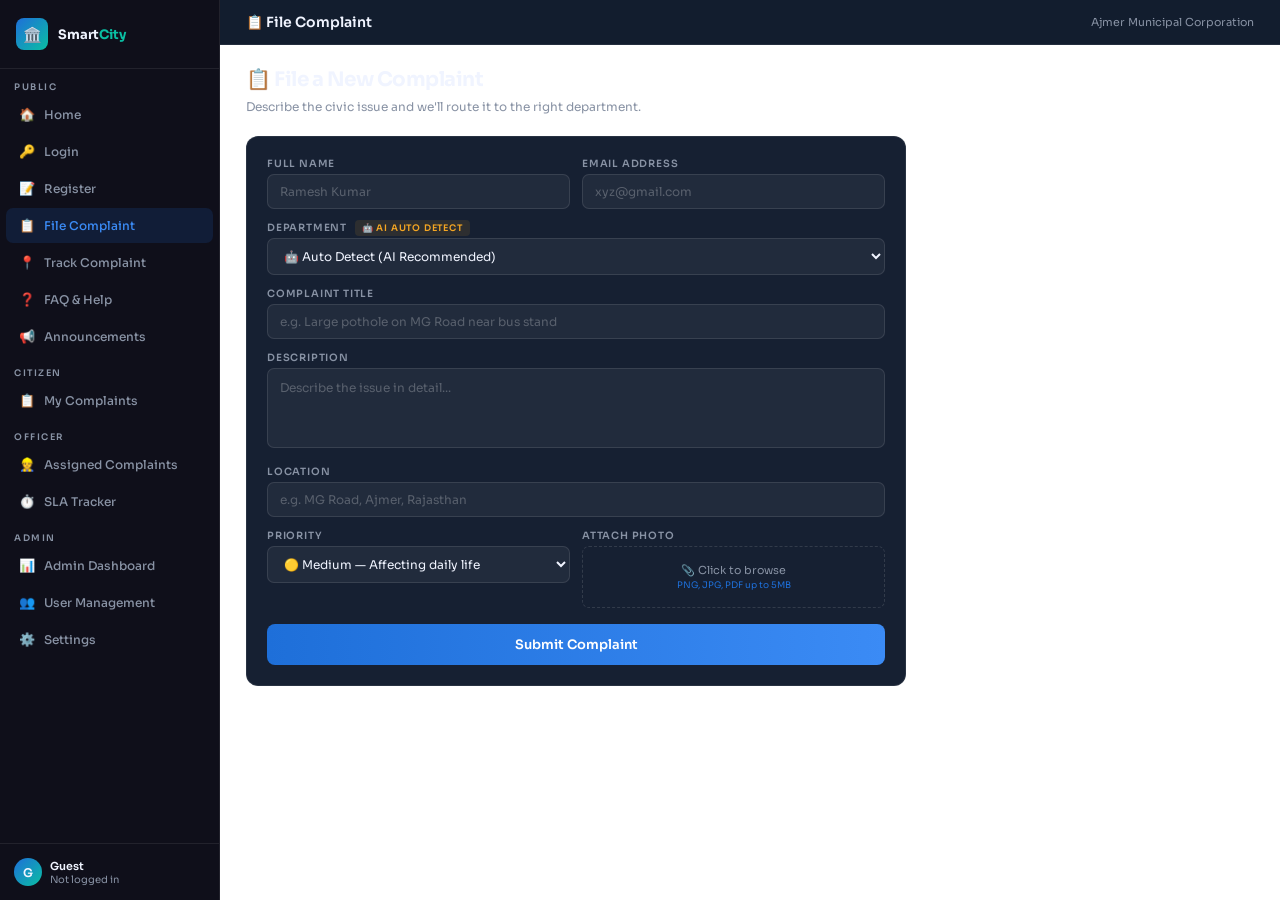
==== frontend/file-complaint.html @ df9fefe7 "final college project" ====
<!DOCTYPE html>
<html lang="en">
   <head>
      <meta charset="UTF-8">
      <meta name="viewport" content="width=device-width,initial-scale=1.0">
      <link href="https://fonts.googleapis.com/css2?family=Sora:wght@300;400;500;600;700&display=swap" rel="stylesheet">
      <link rel="stylesheet" href="css/style.css">
      <title>File Complaint - SmartCity</title>
   </head>
   <body>
      <video autoplay muted loop class="bg-video">
         <source src="video.mp4" type="video/mp4">
      </video>
      <!-- <div class="bg-overlay"></div> -->
      <div class="layout">
         <div class="sidebar">
            <div class="s-logo">
               <div class="s-logo-icon">🏛️</div>
               <div class="s-logo-text">Smart<span>City</span></div>
            </div>
            <div class="s-section">Public</div>
            <a href="index.html" class="nav-item"><span class="nav-icon">🏠</span>Home</a>
            <a href="login.html" class="nav-item"><span class="nav-icon">🔑</span>Login</a>
            <a href="register.html" class="nav-item"><span class="nav-icon">📝</span>Register</a>
            <a href="file-complaint.html" class="nav-item active"><span class="nav-icon">📋</span>File Complaint</a>
            <a href="track-complaint.html" class="nav-item"><span class="nav-icon">📍</span>Track Complaint</a>
            <a href="faq.html" class="nav-item"><span class="nav-icon">❓</span>FAQ &amp; Help</a>
            <a href="announcements.html" class="nav-item"><span class="nav-icon">📢</span>Announcements</a>
            <div class="s-section">Citizen</div>
            <a href="my-complaints.html" class="nav-item"><span class="nav-icon">📋</span>My Complaints</a>
            <div class="s-section">Officer</div>
            <a href="officer-complaints.html" class="nav-item"><span class="nav-icon">👷</span>Assigned Complaints</a>
            <a href="sla-tracker.html" class="nav-item"><span class="nav-icon">⏱️</span>SLA Tracker</a>
            <div class="s-section">Admin</div>
            <a href="admin-dashboard.html" class="nav-item"><span class="nav-icon">📊</span>Admin Dashboard</a>
            <a href="user-management.html" class="nav-item"><span class="nav-icon">👥</span>User Management</a>
            <a href="settings.html" class="nav-item"><span class="nav-icon">⚙️</span>Settings</a>
            <div class="s-footer">
               <div class="user-pill">
                  <div class="user-av" id="sidebarAvatar">?</div>
                  <div>
                     <div class="user-nm" id="sidebarName">Guest</div>
                     <div class="user-rl" id="sidebarRole">Not logged in</div>
                  </div>
               </div>
            </div>
         </div>
         <div class="main-content">
            <div class="topbar">
               <div class="topbar-title">📋 File Complaint</div>
               <div class="topbar-right">Ajmer Municipal Corporation</div>
            </div>
            <div class="page-content">
               <div class="page-heading">📋 File a New Complaint</div>
               <div class="page-sub">Describe the civic issue and we'll route it to the right department.</div>
               <div class="card" style="max-width:660px">
                  <div class="form-grid">
                     <div class="form-row"><label>Full Name</label><input type="text" id="fc_name" placeholder="Ramesh Kumar"></div>
                     <div class="form-row"><label>Email Address</label><input type="email" id="fc_email" placeholder="xyz@gmail.com"></div>
                  </div>
                  <div class="form-row">
                     <label>Department <span style="color:var(--gold);font-size:9px;margin-left:5px;background:rgba(245,166,35,0.1);padding:2px 7px;border-radius:4px">🤖 AI Auto Detect</span></label>
                     <select id="fc_dept">
                        <option value="0">🤖 Auto Detect (AI Recommended)</option>
                     </select>
                  </div>
                  <div class="form-row"><label>Complaint Title</label><input type="text" id="fc_title" placeholder="e.g. Large pothole on MG Road near bus stand"></div>
                  <div class="form-row"><label>Description</label><textarea id="fc_message" placeholder="Describe the issue in detail..."></textarea></div>
                  <div class="form-row"><label>Location</label><input type="text" id="fc_location" placeholder="e.g. MG Road, Ajmer, Rajasthan"></div>
                  <div class="form-grid">
                     <div class="form-row">
                        <label>Priority</label>
                        <select id="fc_priority">
                           <option value="high">🔴 High — Immediate danger</option>
                           <option value="medium" selected>🟡 Medium — Affecting daily life</option>
                           <option value="low">🟢 Low — Minor inconvenience</option>
                        </select>
                     </div>
                     <div class="form-row">
                        <label>Attach Photo</label>
                        <div class="upload-box">📎 Click to browse<br><span style="font-size:9px">PNG, JPG, PDF up to 5MB</span></div>
                     </div>
                  </div>
                  <button type="button" id="complaintBtn" class="form-submit">Submit Complaint</button>
               </div>
            </div>
         </div>
      </div>
      <script src="js/sidebar.js"></script>
      <script src="js/file-complaint.js"></script>
   </body>
</html>
---- frontend/css/style.css ----
@import url('https://fonts.googleapis.com/css2?family=Sora:wght@300;400;500;600;700&display=swap');

* {
	margin: 0;
	padding: 0;
	box-sizing: border-box;
	font-family: 'Sora', sans-serif;
}

:root {
	--navy: #0B1628;
	--navy2: #112240;
	--blue: #1E6FD9;
	--blue2: #3B8BF5;
	--teal: #0ABFA3;
	--gold: #F5A623;
	--red: #F56565;
	--white: #F0F4FF;
	--gray: #8892A4;
	--card: #162032;
	--border: rgba(255, 255, 255, 0.08);
	--sw: 220px;
}

body {
	/* background: var(--navy); */
	color: var(--white);
	min-height: 100vh;
	overflow-x: hidden
}

.bg-video {
    position: fixed;
    right: 0;
    bottom: 0;
    min-width: 100%;
    min-height: 100%;
    
    object-fit: cover;   /* Makes it behave like background */
    
    z-index: -1;         /* Send video behind content */
}

.bg-overlay {
	position: fixed;
	top: 0;
	left: 0;
	width: 100%;
	height: 100%;
	background: linear-gradient(135deg, rgba(11, 22, 40, 0.96), rgba(17, 34, 64, 0.93));
	z-index: -1
}

.layout {
	display: flex;
	min-height: 100vh
}

.sidebar {
	width: var(--sw);
    background: #0f0f1a;
	border-right: 1px solid var(--border);
	position: fixed;
	top: 0;
	left: 0;
	height: 100vh;
	overflow-y: auto;
	display: flex;
	flex-direction: column;
	z-index: 100
}

.sidebar::-webkit-scrollbar {
	width: 3px
}

.sidebar::-webkit-scrollbar-thumb {
	background: var(--border);
	border-radius: 2px
}

.s-logo {
	padding: 18px 16px;
	border-bottom: 1px solid var(--border);
	display: flex;
	align-items: center;
	gap: 10px
}

.s-logo-icon {
	width: 32px;
	height: 32px;
	background: linear-gradient(135deg, var(--blue), var(--teal));
	border-radius: 8px;
	display: flex;
	align-items: center;
	justify-content: center;
	font-size: 15px;
	flex-shrink: 0
}

.s-logo-text {
	font-size: 13px;
	font-weight: 700
}

.s-logo-text span {
	color: var(--teal)
}

.s-section {
	padding: 12px 14px 3px;
	font-size: 9px;
	font-weight: 600;
	color: var(--gray);
	letter-spacing: 1.5px;
	text-transform: uppercase
}

.nav-item {
	display: flex;
	align-items: center;
	gap: 9px;
	padding: 9px 13px;
	margin: 1px 6px;
	border-radius: 7px;
	color: var(--gray);
	text-decoration: none;
	font-size: 12px;
	font-weight: 500;
	cursor: pointer;
	transition: all .2s
}

.nav-item:hover {
	background: rgba(255, 255, 255, 0.05);
	color: var(--white)
}

.nav-item.active {
	background: rgba(30, 111, 217, 0.15);
	color: var(--blue2)
}

.nav-icon {
	font-size: 13px;
	width: 16px;
	text-align: center
}

.s-footer {
	margin-top: auto;
	padding: 14px;
	border-top: 1px solid var(--border)
}

.user-pill {
	display: flex;
	align-items: center;
	gap: 8px
}

.user-av {
	width: 28px;
	height: 28px;
	border-radius: 50%;
	background: linear-gradient(135deg, var(--blue), var(--teal));
	display: flex;
	align-items: center;
	justify-content: center;
	font-size: 12px;
	font-weight: 600;
	flex-shrink: 0
}

.user-nm {
	font-size: 11px;
	font-weight: 600
}

.user-rl {
	font-size: 10px;
	color: var(--gray)
}

.main-content {
	margin-left: var(--sw);
	flex: 1;
	display: flex;
	flex-direction: column;
	min-height: 100vh
}

.topbar {
	padding: 13px 26px;
	background: rgba(11, 22, 40, 0.97);
	border-bottom: 1px solid var(--border);
	display: flex;
	align-items: center;
	justify-content: space-between;
	position: sticky;
	top: 0;
	z-index: 50
}

.topbar-title {
	font-size: 14px;
	font-weight: 600
}

.topbar-right {
	font-size: 11px;
	color: var(--gray)
}

.page-content {
	padding: 22px 26px;
	flex: 1
}

.page-heading {
	font-size: 20px;
	font-weight: 700;
	margin-bottom: 5px;
	letter-spacing: -.5px
}

.page-sub {
	font-size: 12px;
	color: var(--gray);
	margin-bottom: 20px;
	line-height: 1.6
}

.card {
	background: var(--card);
	border: 1px solid var(--border);
	border-radius: 12px;
	padding: 20px;
	margin-bottom: 14px
}

.card-title {
	font-size: 13px;
	font-weight: 600;
	margin-bottom: 14px;
	padding-bottom: 11px;
	border-bottom: 1px solid var(--border)
}

.stat-grid {
	display: grid;
	grid-template-columns: repeat(4, 1fr);
	gap: 13px;
	margin-bottom: 18px
}

.stat-card {
	background: var(--card);
	border: 1px solid var(--border);
	border-radius: 12px;
	padding: 16px 18px
}

.stat-num {
	font-size: 26px;
	font-weight: 700;
	display: block;
	margin-bottom: 3px
}

.stat-lbl {
	font-size: 11px;
	color: var(--gray)
}

.table-wrap {
	background: var(--card);
	border: 1px solid var(--border);
	border-radius: 12px;
	overflow: hidden;
	margin-bottom: 14px
}

table {
	width: 100%;
	border-collapse: collapse
}

th {
	padding: 10px 15px;
	font-size: 10px;
	font-weight: 600;
	color: var(--gray);
	text-transform: uppercase;
	letter-spacing: .8px;
	text-align: left;
	background: rgba(255, 255, 255, 0.03);
	border-bottom: 1px solid var(--border)
}

td {
	padding: 11px 15px;
	font-size: 12px;
	color: rgba(255, 255, 255, 0.85);
	border-bottom: 1px solid rgba(255, 255, 255, 0.04)
}

tr:last-child td {
	border-bottom: none
}

tr:hover td {
	background: rgba(255, 255, 255, 0.02)
}

.badge {
	display: inline-block;
	padding: 3px 9px;
	border-radius: 999px;
	font-size: 10px;
	font-weight: 600;
	text-transform: capitalize
}

.badge.filed {
	background: rgba(255, 255, 255, 0.08);
	color: var(--gray)
}

.badge.under_review {
	background: rgba(59, 139, 245, 0.15);
	color: var(--blue2)
}

.badge.assigned {
	background: rgba(155, 89, 182, 0.15);
	color: #9B59B6
}

.badge.in_progress {
	background: rgba(30, 111, 217, 0.15);
	color: var(--blue2)
}

.badge.resolved {
	background: rgba(10, 191, 163, 0.15);
	color: var(--teal)
}

.badge.closed {
	background: rgba(255, 255, 255, 0.05);
	color: var(--gray)
}

.badge.high {
	background: rgba(245, 101, 101, 0.15);
	color: var(--red)
}

.badge.medium {
	background: rgba(245, 166, 35, 0.15);
	color: var(--gold)
}

.badge.low {
	background: rgba(10, 191, 163, 0.15);
	color: var(--teal)
}

.badge.citizen {
	background: rgba(255, 255, 255, 0.08);
	color: var(--gray)
}

.badge.officer {
	background: rgba(10, 191, 163, 0.15);
	color: var(--teal)
}

.badge.admin {
	background: rgba(30, 111, 217, 0.15);
	color: var(--blue2)
}

.btn {
	padding: 8px 16px;
	border-radius: 7px;
	font-size: 12px;
	font-weight: 600;
	cursor: pointer;
	font-family: 'Sora', sans-serif;
	border: none;
	transition: all .2s;
	display: inline-block;
	text-decoration: none
}

.btn-primary {
	background: var(--blue);
	color: #fff
}

.btn-primary:hover {
	background: var(--blue2)
}

.btn-teal {
	background: var(--teal);
	color: #fff
}

.btn-teal:hover {
	opacity: .9
}

.btn-outline {
	background: transparent;
	border: 1px solid var(--border);
	color: var(--white)
}

.btn-outline:hover {
	border-color: rgba(255, 255, 255, .3)
}

.btn-danger {
	background: rgba(245, 101, 101, 0.1);
	color: var(--red);
	border: 1px solid rgba(245, 101, 101, 0.2)
}

.btn-sm {
	padding: 4px 10px;
	font-size: 10px
}

.form-row {
	margin-bottom: 12px
}

.form-row label {
	display: block;
	font-size: 10px;
	font-weight: 600;
	color: var(--gray);
	margin-bottom: 4px;
	text-transform: uppercase;
	letter-spacing: .8px
}

.form-row input,
.form-row select,
.form-row textarea {
	width: 100%;
	padding: 9px 12px;
	background: rgba(255, 255, 255, 0.05);
	border: 1px solid rgba(255, 255, 255, 0.1);
	border-radius: 7px;
	color: var(--white);
	font-size: 12px;
	font-family: 'Sora', sans-serif;
	outline: none;
	transition: border-color .2s
}

.form-row input:focus,
.form-row select:focus,
.form-row textarea:focus {
	border-color: var(--blue)
}

.form-row input::placeholder,
.form-row textarea::placeholder {
	color: rgba(255, 255, 255, .25)
}

.form-row select option {
	background: var(--navy2)
}

.form-row textarea {
	resize: none;
	height: 80px;
	line-height: 1.6
}

.form-grid {
	display: grid;
	grid-template-columns: 1fr 1fr;
	gap: 12px
}

.form-submit {
	width: 100%;
	padding: 12px;
	background: linear-gradient(90deg, var(--blue), var(--blue2));
	border: none;
	border-radius: 8px;
	color: #fff;
	font-size: 13px;
	font-weight: 600;
	cursor: pointer;
	font-family: 'Sora', sans-serif;
	transition: opacity .2s;
	margin-top: 4px
}

.form-submit:hover {
	opacity: .9
}

.filter-row {
	display: flex;
	gap: 8px;
	margin-bottom: 13px;
	flex-wrap: wrap;
	align-items: center
}

.filter-input {
	flex: 1;
	min-width: 160px;
	padding: 7px 11px;
	background: rgba(255, 255, 255, 0.05);
	border: 1px solid var(--border);
	border-radius: 6px;
	color: var(--white);
	font-size: 11px;
	font-family: 'Sora', sans-serif;
	outline: none
}

.filter-input::placeholder {
	color: var(--gray)
}

.filter-select {
	padding: 7px 11px;
	background: rgba(255, 255, 255, 0.05);
	border: 1px solid var(--border);
	border-radius: 6px;
	color: var(--white);
	font-size: 11px;
	font-family: 'Sora', sans-serif;
	outline: none
}

.filter-select option {
	background: var(--navy2)
}

.charts-row {
	display: grid;
	grid-template-columns: 1fr 1fr;
	gap: 14px;
	margin-bottom: 18px
}

.chart-box {
	background: var(--card);
	border: 1px solid var(--border);
	border-radius: 12px;
	padding: 18px
}

.chart-box h3 {
	font-size: 12px;
	font-weight: 600;
	margin-bottom: 14px
}

.progress-item {
	margin-bottom: 12px
}

.progress-item:last-child {
	margin-bottom: 0
}

.progress-label {
	display: flex;
	justify-content: space-between;
	font-size: 11px;
	margin-bottom: 5px
}

.progress-bar {
	height: 5px;
	background: rgba(255, 255, 255, 0.08);
	border-radius: 3px;
	overflow: hidden
}

.progress-fill {
	height: 100%;
	border-radius: 3px;
	transition: width .6s ease
}

.progress-fill.resolved {
	background: var(--teal)
}

.progress-fill.inprogress {
	background: var(--blue2)
}

.progress-fill.pending {
	background: var(--gold)
}

.timeline-wrap {
	padding-left: 6px;
	border-left: 2px solid rgba(255, 255, 255, 0.08);
	margin-top: 12px
}

.tl-item {
	position: relative;
	padding-left: 18px;
	margin-bottom: 16px
}

.tl-item:last-child {
	margin-bottom: 0
}

.tl-dot {
	position: absolute;
	left: -7px;
	top: 4px;
	width: 12px;
	height: 12px;
	border-radius: 50%;
	background: var(--teal);
	border: 2px solid var(--teal)
}

.tl-dot.active {
	background: var(--blue);
	border-color: var(--blue);
	box-shadow: 0 0 0 3px rgba(30, 111, 217, 0.25)
}

.tl-name {
	font-size: 12px;
	font-weight: 500;
	margin-bottom: 2px
}

.tl-time {
	font-size: 10px;
	color: var(--gray);
	margin-bottom: 2px
}

.tl-remark {
	font-size: 10px;
	color: rgba(255, 255, 255, .4);
	font-style: italic
}

.sla-bar {
	height: 4px;
	background: rgba(255, 255, 255, 0.08);
	border-radius: 2px;
	margin-top: 5px;
	overflow: hidden
}

.sla-fill {
	height: 100%;
	border-radius: 2px
}

.settings-wrap {
	max-width: 580px;
	display: flex;
	flex-direction: column;
	gap: 14px
}

.settings-section-title {
	font-size: 9px;
	font-weight: 600;
	color: var(--gray);
	text-transform: uppercase;
	letter-spacing: 1px;
	margin-bottom: 10px
}

.setting-row {
	display: flex;
	align-items: center;
	justify-content: space-between;
	padding: 11px 0;
	border-bottom: 1px solid var(--border)
}

.setting-row:last-child {
	border-bottom: none
}

.setting-label {
	font-size: 12px;
	font-weight: 500;
	margin-bottom: 2px
}

.setting-desc {
	font-size: 10px;
	color: var(--gray)
}

.toggle {
	width: 34px;
	height: 18px;
	background: rgba(255, 255, 255, 0.1);
	border-radius: 9px;
	position: relative;
	cursor: pointer;
	transition: background .2s;
	flex-shrink: 0
}

.toggle::after {
	content: '';
	position: absolute;
	width: 13px;
	height: 13px;
	background: #fff;
	border-radius: 50%;
	top: 2.5px;
	left: 2.5px;
	transition: left .2s
}

.toggle.active {
	background: var(--blue)
}

.toggle.active::after {
	left: 18px
}

.sla-grid {
	display: grid;
	grid-template-columns: 1fr 1fr;
	gap: 10px;
	margin-bottom: 12px
}

.ann-item {
	display: flex;
	justify-content: space-between;
	align-items: flex-start;
	padding: 13px 0;
	border-bottom: 1px solid var(--border);
	gap: 10px
}

.ann-item:last-child {
	border-bottom: none
}

.ann-dot {
	width: 7px;
	height: 7px;
	border-radius: 50%;
	background: var(--teal);
	margin-top: 4px;
	flex-shrink: 0
}

.ann-content {
	flex: 1
}

.ann-title {
	font-size: 12px;
	font-weight: 500;
	margin-bottom: 3px
}

.ann-msg {
	font-size: 11px;
	color: var(--gray);
	line-height: 1.5;
	margin-bottom: 3px
}

.ann-date {
	font-size: 10px;
	color: var(--gray)
}

.ann-del {
	padding: 3px 9px;
	border-radius: 5px;
	border: 1px solid rgba(245, 101, 101, 0.2);
	background: rgba(245, 101, 101, 0.08);
	color: var(--red);
	font-size: 10px;
	cursor: pointer;
	font-family: 'Sora', sans-serif;
	flex-shrink: 0
}

.faq-item {
	padding: 13px 0;
	border-bottom: 1px solid var(--border);
	cursor: pointer
}

.faq-item:last-child {
	border-bottom: none
}

.faq-q {
	display: flex;
	justify-content: space-between;
	align-items: center;
	font-size: 12px;
	font-weight: 500
}

.faq-icon {
	font-size: 11px;
	color: var(--gray);
	transition: transform .2s
}

.faq-item.open .faq-icon {
	transform: rotate(180deg)
}

.faq-a {
	display: none;
	font-size: 11px;
	color: var(--gray);
	margin-top: 8px;
	line-height: 1.7;
	padding-left: 2px
}

.faq-item.open .faq-a {
	display: block
}

.auth-layout {
	display: flex;
	min-height: 100vh
}

.auth-sidebar {
	width: var(--sw);
	/* background: rgba(17, 34, 64, 0.98); */
    background: linear-gradient(80deg, #220029, #1b0029);
    box-shadow: 0 0 0 3px rgba(30, 49, 75, 0.25);
	border-right: 1px solid var(--border);
	position: fixed;
	top: 0;
	left: 0;
	height: 100vh;
	overflow-y: auto;
	display: flex;
	flex-direction: column;
	z-index: 100;
}

.auth-main {
	margin-left: var(--sw);
	flex: 1;
	display: flex;
	align-items: center;
	justify-content: center;
	padding: 40px 20px;
	min-height: 100vh
}

.auth-box {
	display: flex;
	background: rgba(22, 32, 50, 0.95);
	border: 1px solid var(--border);
	border-radius: 16px;
	overflow: hidden;
	width: 760px;
	max-width: 100%;
	box-shadow: 0 20px 60px rgba(0, 0, 0, .4)
}

.auth-video-side {
	width: 320px;
	position: relative;
	overflow: hidden;
	flex-shrink: 0
}

.auth-video-side video {
	position: absolute;
	top: 0;
	left: 0;
	width: 100%;
	height: 100%;
	object-fit: cover;
	opacity: .65
}

.auth-video-overlay {
	position: absolute;
	top: 0;
	left: 0;
	width: 100%;
	height: 100%;
	background: linear-gradient(to bottom, rgba(11, 22, 40, .3), rgba(11, 22, 40, .85));
	display: flex;
	flex-direction: column;
	justify-content: flex-end;
	padding: 24px
}

.auth-video-title {
	font-size: 18px;
	font-weight: 700;
	color: #fff;
	line-height: 1.2;
	margin-bottom: 5px
}

.auth-video-sub {
	font-size: 11px;
	color: rgba(255, 255, 255, .55);
	line-height: 1.5
}

.auth-form-side {
	flex: 1;
	padding: 28px 24px;
}

.auth-form-title {
	font-size: 18px;
	font-weight: 700;
	margin-bottom: 5px
}

.auth-form-sub {
	font-size: 11px;
	color: var(--gray);
	margin-bottom: 20px;
	line-height: 1.6
}

.home-layout {
	display: flex;
	min-height: 100vh
}

.home-sidebar {
	width: var(--sw);
	/* background: rgba(17, 34, 64, 0.98); */
    background: linear-gradient(80deg, #220029, #1b0029);
    box-shadow: 0 0 0 3px rgba(30, 49, 75, 0.25);
    /* border-right: 1px solid #ff00cc; */
	border-right: 1px solid var(--border);
	position: fixed;
	top: 0;
	left: 0;
	height: 100vh;
	overflow-y: auto;
	display: flex;
	flex-direction: column;
	z-index: 100
}

.home-main {
	margin-left: var(--sw);
	flex: 1
}

.home-topbar {
	padding: 13px 26px;
	background: rgba(11, 22, 40, 0.128);
	border-bottom: 1px solid var(--border);
	display: flex;
	align-items: center;
	justify-content: space-between;
	position: sticky;
	top: 0;
	z-index: 50
}

.hero {
	padding: 55px 36px 36px;
	text-align: center;
	position: relative;
}

.hero::before {
	content: '';
	position: absolute;
	top: 0;
	left: 50%;
	transform: translateX(-50%);
	width: 450px;
	height: 280px;
	background: radial-gradient(ellipse, rgba(30, 111, 217, 0.14), transparent 70%);
	pointer-events: none
}

.hero-badge {
	display: inline-flex;
	align-items: center;
	gap: 5px;
	padding: 4px 12px;
	background: rgba(10, 191, 163, 0.1);
	border: 1px solid rgba(10, 191, 163, 0.25);
	border-radius: 999px;
	font-size: 10px;
	color: var(--teal);
	font-weight: 500;
	margin-bottom: 18px
}

.hero-dot {
	width: 6px;
	height: 6px;
	border-radius: 50%;
	background: var(--teal);
	animation: pulse 2s infinite
}

@keyframes pulse {

	0%,
	100% {
		opacity: 1
	}

	50% {
		opacity: .3
	}
}

.hero-title {
	font-size: 38px;
	font-weight: 700;
	line-height: 1.15;
	letter-spacing: -.8px;
	margin-bottom: 12px
}

.hero-title span {
	background: linear-gradient(90deg, var(--blue2), var(--teal));
	-webkit-background-clip: text;
	-webkit-text-fill-color: transparent;
	background-clip: text
}

.hero-sub {
	font-size: 13px;
	color: var(--gray);
	max-width: 440px;
	margin: 0 auto 26px;
	line-height: 1.7
}

.hero-btns {
	display: flex;
	gap: 10px;
	justify-content: center
}

.hero-btn {
	padding: 11px 22px;
	border-radius: 7px;
	font-size: 13px;
	font-weight: 600;
	cursor: pointer;
	font-family: 'Sora', sans-serif;
	text-decoration: none;
	transition: all .2s;
	border: none
}

.hero-btn.primary {
	background: var(--blue);
	color: #fff
}

.hero-btn.primary:hover {
	background: var(--blue2);
	transform: translateY(-1px)
}

.hero-btn.secondary {
	background: transparent;
	border: 1px solid rgba(255, 255, 255, .15);
	color: var(--white)
}

.hero-btn.secondary:hover {
	border-color: rgba(255, 255, 255, .3)
}

.stats-row {
	display: flex;
	justify-content: center;
	gap: 44px;
	padding: 24px 36px;
	border-top: 1px solid var(--border);
	border-bottom: 1px solid var(--border)
}

.stat-item {
	text-align: center
}

.stat-item .num {
	font-size: 22px;
	font-weight: 700
}

.stat-item .num span {
	color: var(--teal)
}

.stat-item .lbl {
	font-size: 10px;
	color: var(--gray);
	margin-top: 2px
}

.features-section {
	padding: 30px 36px 18px
}

.section-title {
	font-size: 16px;
	font-weight: 700;
	margin-bottom: 16px
}

.features-grid {
	display: grid;
	grid-template-columns: repeat(3, 1fr);
	gap: 12px
}

.feat-card {
	background: var(--card);
	border: 1px solid var(--border);
	border-radius: 11px;
	padding: 16px;
	transition: border-color .2s
}

.feat-card:hover {
	border-color: rgba(30, 111, 217, .3)
}

.feat-icon {
	font-size: 20px;
	margin-bottom: 8px
}

.feat-title {
	font-size: 12px;
	font-weight: 600;
	margin-bottom: 4px
}

.feat-desc {
	font-size: 10px;
	color: var(--gray);
	line-height: 1.6
}

.track-search {
	display: flex;
	align-items: center;
	gap: 8px;
	background: rgba(255, 255, 255, 0.04);
	border: 1px solid var(--border);
	border-radius: 9px;
	padding: 9px 12px;
	max-width: 560px;
	margin-bottom: 18px
}

#complaintIdInput {
	flex: 1;
	background: transparent;
	border: none;
	color: var(--white);
	font-size: 13px;
	font-family: 'Sora', sans-serif;
	outline: none
}

#complaintIdInput::placeholder {
	color: var(--gray)
}

#trackBtn {
	padding: 8px 18px;
	background: var(--blue);
	border: none;
	border-radius: 6px;
	color: #fff;
	font-size: 12px;
	font-weight: 600;
	cursor: pointer;
	font-family: 'Sora', sans-serif;
	flex-shrink: 0
}

#trackBtn:hover {
	background: var(--blue2)
}

.comp-info {
	background: rgba(255, 255, 255, 0.04);
	border: 1px solid var(--border);
	border-radius: 9px;
	padding: 14px 18px;
	margin-bottom: 12px;
	max-width: 560px
}

.comp-info h3 {
	font-size: 14px;
	font-weight: 600;
	margin-bottom: 7px
}

.comp-info p {
	font-size: 11px;
	color: var(--gray);
	margin-bottom: 3px
}

.timeline-card {
	background: var(--card);
	border: 1px solid var(--border);
	border-radius: 12px;
	padding: 18px;
	max-width: 560px
}

.timeline-card-title {
	font-size: 12px;
	font-weight: 600;
	margin-bottom: 14px;
	padding-bottom: 10px;
	border-bottom: 1px solid var(--border)
}

.upload-box {
	border: 1.5px dashed rgba(255, 255, 255, .12);
	border-radius: 7px;
	padding: 16px;
	text-align: center;
	cursor: pointer;
	color: var(--gray);
	font-size: 11px;
	transition: border-color .2s
}

.upload-box:hover {
	border-color: var(--blue)
}

.upload-box span {
	color: var(--blue)
}

.notif-btn {
	position: relative;
	cursor: pointer;
	font-size: 15px
}

.notif-dot {
	position: absolute;
	top: -2px;
	right: -2px;
	width: 7px;
	height: 7px;
	background: var(--red);
	border-radius: 50%
}
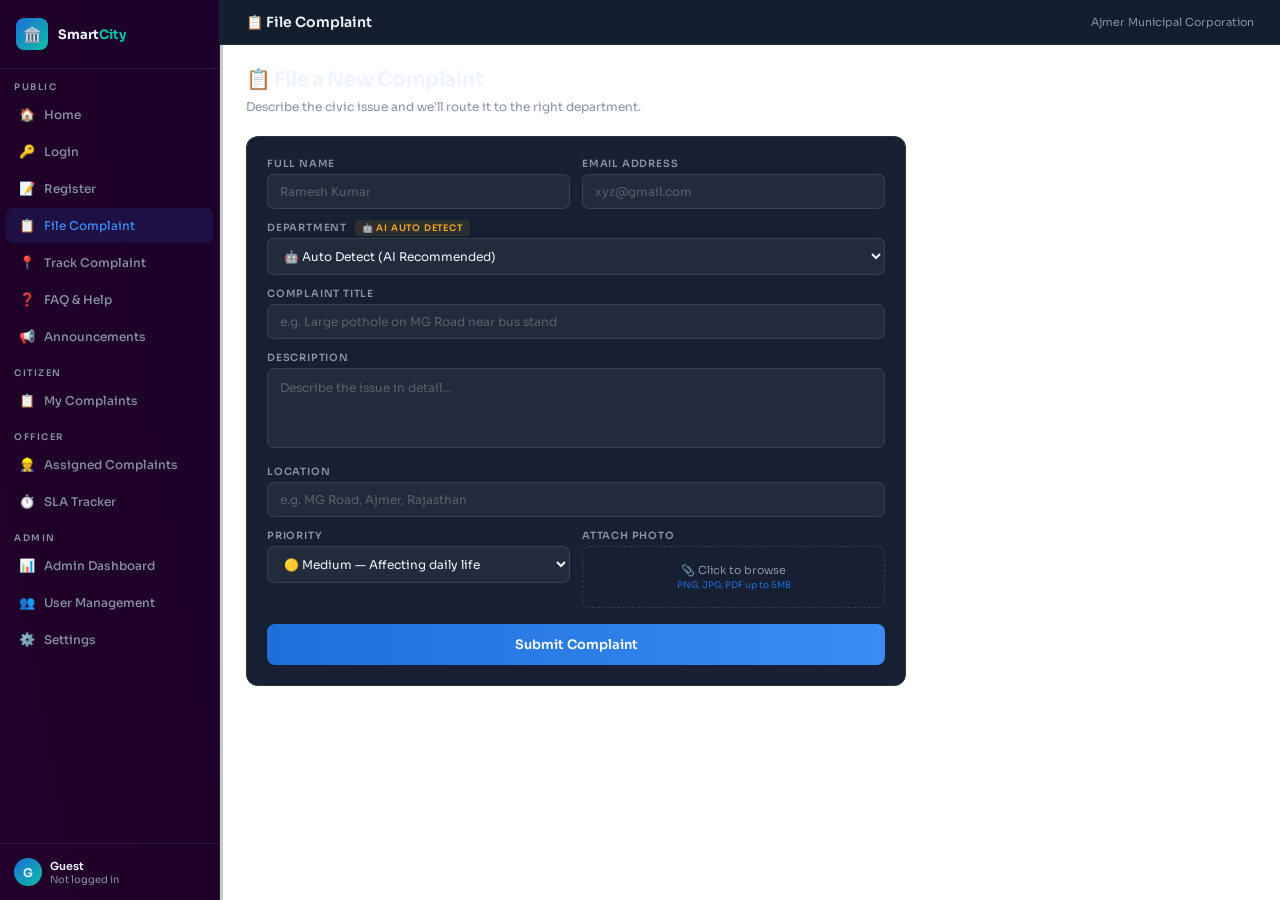
==== commit 1fb5a233: "code updation" ====
--- a/frontend/file-complaint.html
+++ b/frontend/file-complaint.html
@@ -61,7 +61,7 @@
                   <div class="form-row">
                      <label>Department <span style="color:var(--gold);font-size:9px;margin-left:5px;background:rgba(245,166,35,0.1);padding:2px 7px;border-radius:4px">🤖 AI Auto Detect</span></label>
                      <select id="fc_dept">
-                        <option value="0">🤖 Auto Detect (AI Recommended)</option>
+                        <option value="">🤖 Auto Detect (AI Recommended)</option>
                      </select>
                   </div>
                   <div class="form-row"><label>Complaint Title</label><input type="text" id="fc_title" placeholder="e.g. Large pothole on MG Road near bus stand"></div>
--- a/frontend/css/style.css
+++ b/frontend/css/style.css
@@ -58,7 +58,8 @@
 
 .sidebar {
 	width: var(--sw);
-    background: #0f0f1a;
+    background: linear-gradient(80deg, #220029, #1b0029);
+    box-shadow: 0 0 0 3px rgba(30, 49, 75, 0.25);
 	border-right: 1px solid var(--border);
 	position: fixed;
 	top: 0;
